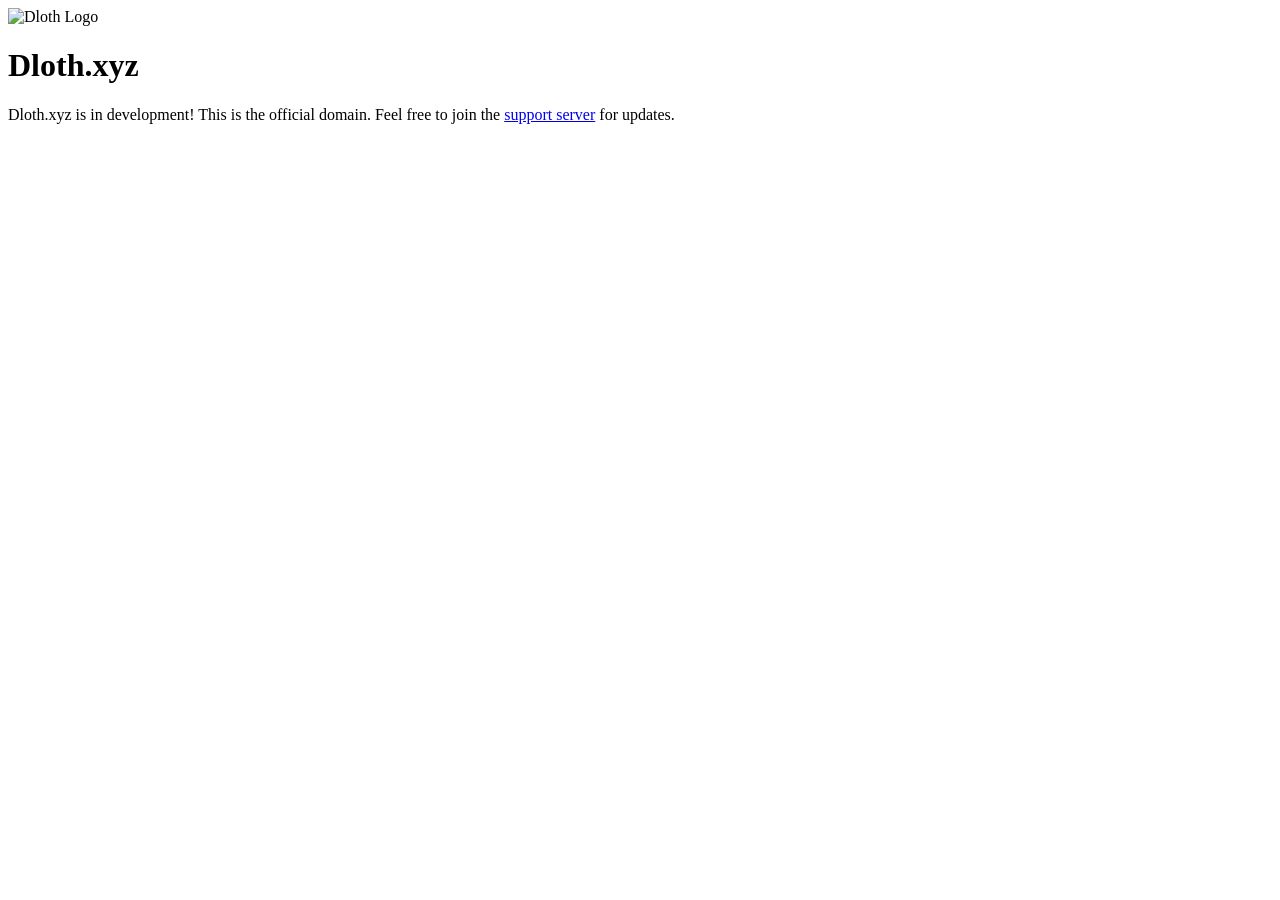
==== index.html @ 9cde771e "Create index.html" ====
<!DOCTYPE html>
<html>
<head>
  <title>Dloth.xyz</title>

  <link rel="icon" type="image/png" href="/dloth.png">

  <meta property="og:title" content="Dloth.xyz">
  <meta property="og:description" content="Dloth.xyz is in development! Not much is on this site, but it's the official domain for Dloth!">
  <meta property="og:image" content="https://dloth-san-aurie.github.io/dloth.png">
  <meta property="og:url" content="https://dloth-san-aurie.github.io">
  <meta property="og:type" content="website">
</head>

<body>

  <img src="/dloth.png" alt="Dloth Logo">

  <h1>Dloth.xyz</h1>

  <p>
    Dloth.xyz is in development! This is the official domain. Feel free to join the
    <a href="https://discord.gg/sdCub9ks5q" target="_blank">support server</a>
    for updates.
  </p>

</body>
</html>
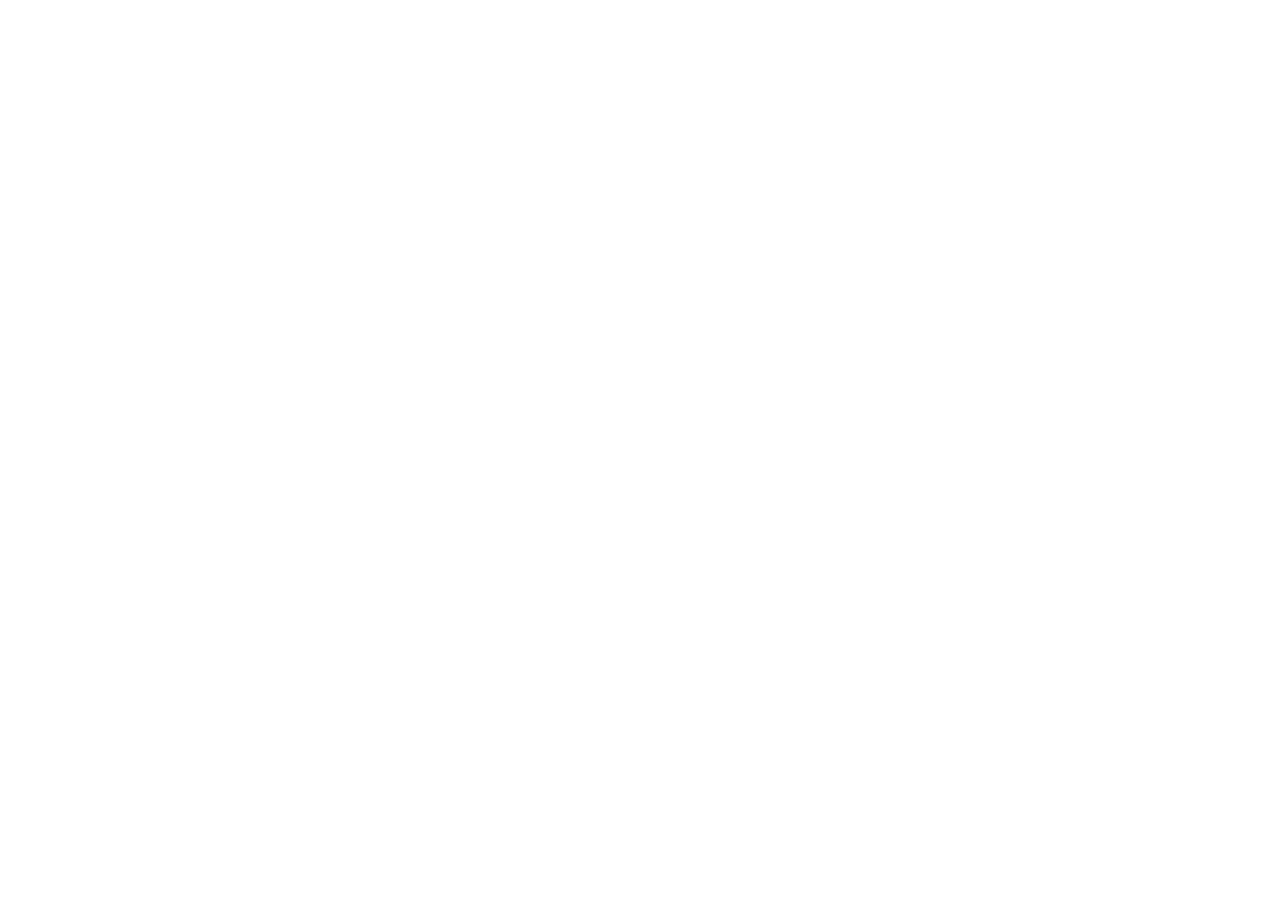
==== commit f976bc84: "Update index.html" ====
--- a/index.html
+++ b/index.html
@@ -1,28 +1,25 @@
-<!DOCTYPE html>
-<html>
-<head>
-  <title>Dloth.xyz</title>
+<!doctype html>
+<html lang="en">
+  <head>
+    <meta charset="UTF-8" />
 
-  <link rel="icon" type="image/png" href="/dloth.png">
+    <meta name="viewport" content="width=device-width, initial-scale=1.0" />
+    <meta property="og:image" content="/assets/icons/dlothIcon.png" />
 
-  <meta property="og:title" content="Dloth.xyz">
-  <meta property="og:description" content="Dloth.xyz is in development! Not much is on this site, but it's the official domain for Dloth!">
-  <meta property="og:image" content="https://dloth-san-aurie.github.io/dloth.png">
-  <meta property="og:url" content="https://dloth-san-aurie.github.io">
-  <meta property="og:type" content="website">
-</head>
+    <title>Dloth.xyz</title>
 
-<body>
-
-  <img src="/dloth.png" alt="Dloth Logo">
-
-  <h1>Dloth.xyz</h1>
-
-  <p>
-    Dloth.xyz is in development! This is the official domain. Feel free to join the
-    <a href="https://discord.gg/sdCub9ks5q" target="_blank">support server</a>
-    for updates.
-  </p>
-
-</body>
+    <link rel="icon" type="image/svg+xml" href="/favicon.svg" />
+    <link rel="icon" type="image/png" href="/assets/icons/dlothIcon.png" />
+    <link rel="preconnect" href="https://fonts.googleapis.com" />
+    <link rel="preconnect" href="https://fonts.gstatic.com" crossorigin />
+    <link
+      href="https://fonts.googleapis.com/css2?family=Montserrat:wght@400;500;600;700&display=swap"
+      rel="stylesheet"
+    />
+    <script type="module" crossorigin src="/assets/index-B3nLIq5v.js"></script>
+    <link rel="stylesheet" crossorigin href="/assets/index-CfTyF4Cd.css">
+  </head>
+  <body>
+    <div id="root"></div>
+  </body>
 </html>
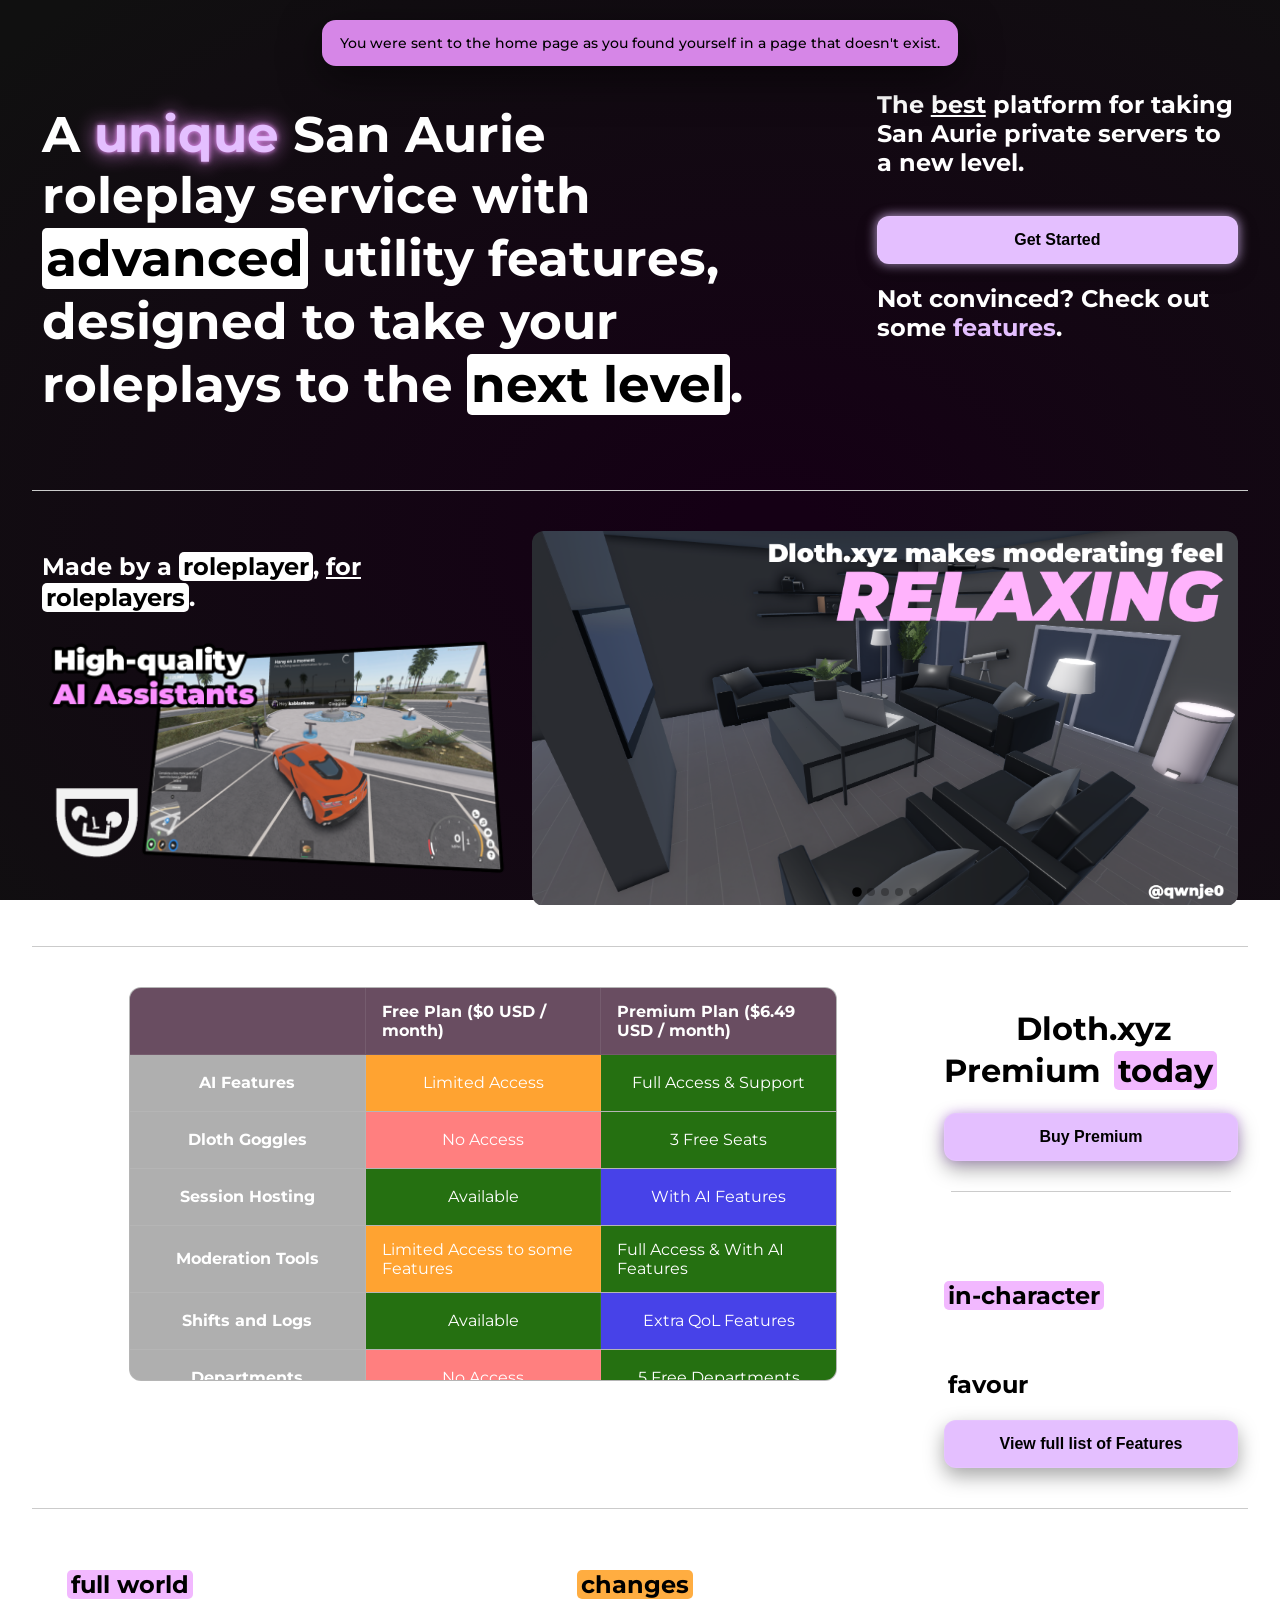
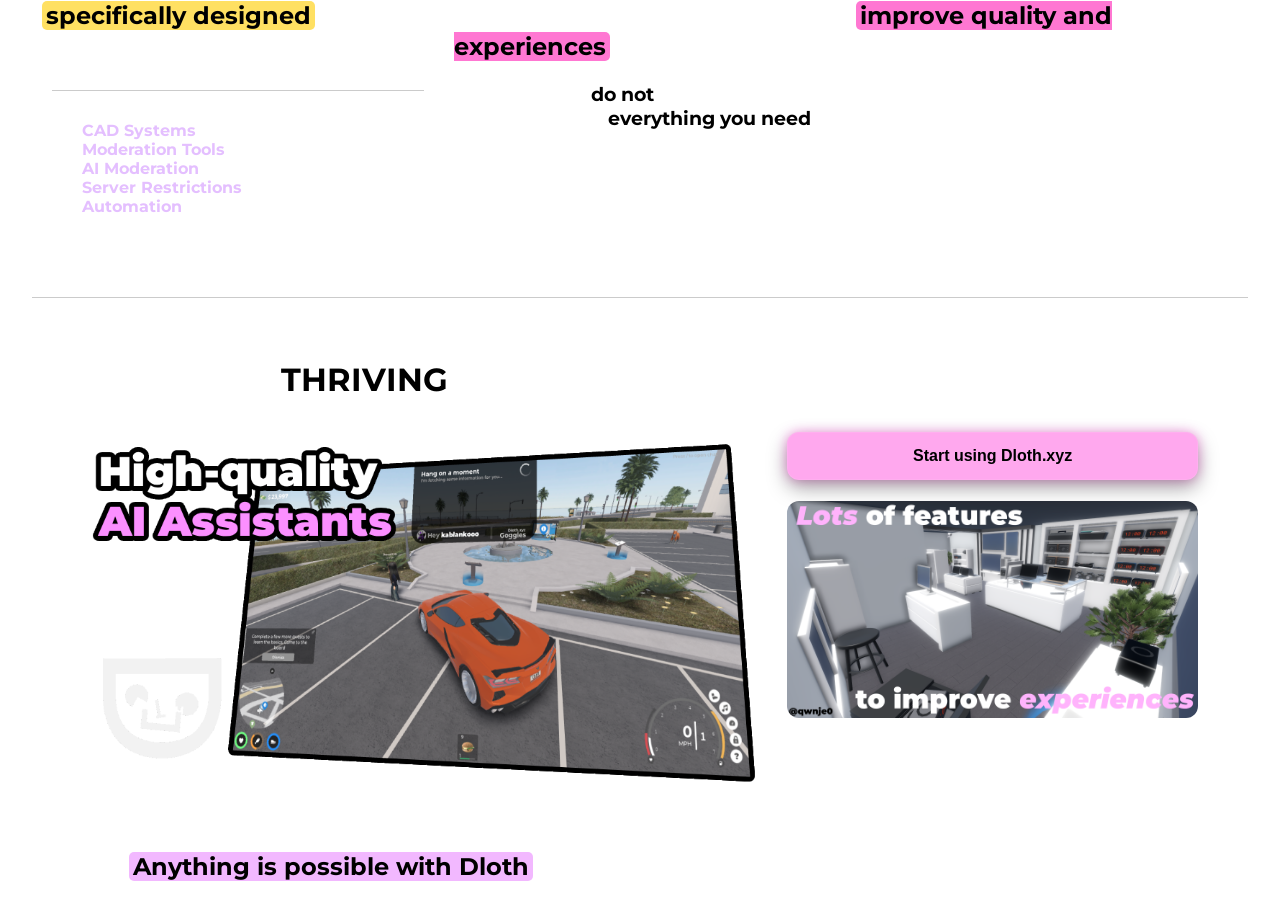
==== commit dba1ba21: "Add files via upload" ====
--- a/index.html
+++ b/index.html
@@ -16,7 +16,7 @@
       href="https://fonts.googleapis.com/css2?family=Montserrat:wght@400;500;600;700&display=swap"
       rel="stylesheet"
     />
-    <script type="module" crossorigin src="/assets/index-B3nLIq5v.js"></script>
+    <script type="module" crossorigin src="/assets/index-D_k5qdnS.js"></script>
     <link rel="stylesheet" crossorigin href="/assets/index-CfTyF4Cd.css">
   </head>
   <body>
--- a/assets/index-CfTyF4Cd.css
+++ b/assets/index-CfTyF4Cd.css
@@ -0,0 +1 @@
+::-webkit-scrollbar{width:8px}::-webkit-scrollbar-track{background:#000e}::-webkit-scrollbar-thumb{background:#1f1f1f;border-radius:999px}::-webkit-scrollbar-thumb:hover{background:#212121}html,body{scroll-behavior:smooth;height:100%;margin:0;padding:0}body{background:radial-gradient(at 60% 60%,#150015 5%,#101010 95%) fixed;min-height:100vh;font-family:Montserrat,sans-serif}h1,h2,h3,h4,h5,h6{color:#fff}.headerMainHomepage{font-size:50px}.text-link{color:#e4bfff;text-decoration:none;position:relative}.text-link:after{content:"";transform-origin:100%;background:#e4bfff;width:100%;height:1px;transition:transform .3s;position:absolute;bottom:-2px;left:0;transform:scaleX(0)}.text-link:hover:after{transform-origin:0;transform:scaleX(1)}.text-link2{color:#000;text-decoration:none;position:relative}.text-link2:after{content:"";transform-origin:100%;background:#000;width:100%;height:1px;transition:transform .3s;position:absolute;bottom:-2px;left:0;transform:scaleX(0)}.text-link2:hover:after{transform-origin:0;transform:scaleX(1)}.text-link3{color:#fff;text-decoration:none;position:relative}.text-link3:after{content:"";transform-origin:100%;background:#fff;width:100%;height:1px;transition:transform .3s;position:absolute;bottom:-2px;left:0;transform:scaleX(0)}.text-link3:hover:after{transform-origin:0;transform:scaleX(1)}.text-link4{color:#ffffff8c;text-decoration:none;position:relative}.text-link4:after{content:"";transform-origin:100%;background:#ffffff8c;width:100%;height:1px;transition:transform .3s;position:absolute;bottom:-2px;left:0;transform:scaleX(0)}.text-link4:hover:after{transform-origin:0;transform:scaleX(1)}.navbar{z-index:1000;background-color:#17171700;border-bottom:1px solid #0000;align-items:center;width:100%;height:60px;padding:0 20px;transition:background-color .25s,border-bottom .25s;display:flex;position:fixed;top:0;left:0}.navbar.scrolled{background-color:#202020;border-bottom:2px solid #434343}.menu-toggle{color:#fff;cursor:pointer;margin-left:auto;font-size:22px;display:none}.page{flex-direction:column;min-height:100vh;display:flex}@media (width<=768px){.navbar{flex-direction:column;align-items:flex-start;height:auto}.menu-toggle{justify-content:center;align-items:center;min-width:44px;min-height:44px;padding:12px;display:flex}.nav-content{flex-direction:column;width:100%;margin-top:10px;display:none}.nav-content.open{background-color:#202020;border-bottom:2px solid #434343;display:flex}}.split{width:95%;margin:0 auto;display:flex}.content{flex:1;padding-top:60px}.split-item{padding:10px}@media (width<=768px){.split{flex-direction:column}.split-item{width:100%;padding:10px 0}}.divider{background:#cbcbcb;border:none;width:95%;height:1px;margin:30px auto}.divider3{background:#1e1e1e;border:none;width:95%;height:1px;margin:10px auto}.divider2{background:#cbcbcb00;border:none;width:95%;height:1px;margin:10px auto}.divider4{background:#cbcbcb00;border:none;width:95%;height:1px;margin:3px auto}.img-rounded{border-radius:12px}.img-crounded{border-radius:600px}.footer{background-color:#000}.footer-text{color:#a9a9a9}.bg-grayblack{background-color:#151515}.bg-graypink{background-color:#151515;border:5px solid #242424cc}.app-layout{height:100vh;display:flex;overflow:hidden}.sidebar{background:#bd92ff11;border-right:3px solid #ffffff10;width:260px;height:100vh;padding:20px;overflow-y:auto}.main-content{flex:1;height:100vh;padding:20px;overflow-y:auto}.sidebar-toggle{display:none}.sidebar a{color:#e4bfff;margin:10px 0;text-decoration:none;display:block}@media (width<=768px){.app-layout{flex-direction:column}.sidebar{z-index:2000;width:80%;max-width:300px;height:100vh;transition:left .3s;position:fixed;top:0;left:-100%;overflow-y:auto;box-shadow:10px 0 30px #0000}.sidebar.open{left:0}.sidebar-toggle{color:#fff;cursor:pointer;background:0 0;border:none;margin-bottom:10px;font-size:26px;display:block}}.overlay{z-index:1500;background:#00000080;position:fixed;inset:0}.gray{color:#969696}.server-bio-container{-webkit-user-select:none;user-select:none;position:relative}.server-bio{white-space:pre-wrap;border-radius:12px;line-height:1.5;transition:max-height .25s;overflow:hidden}
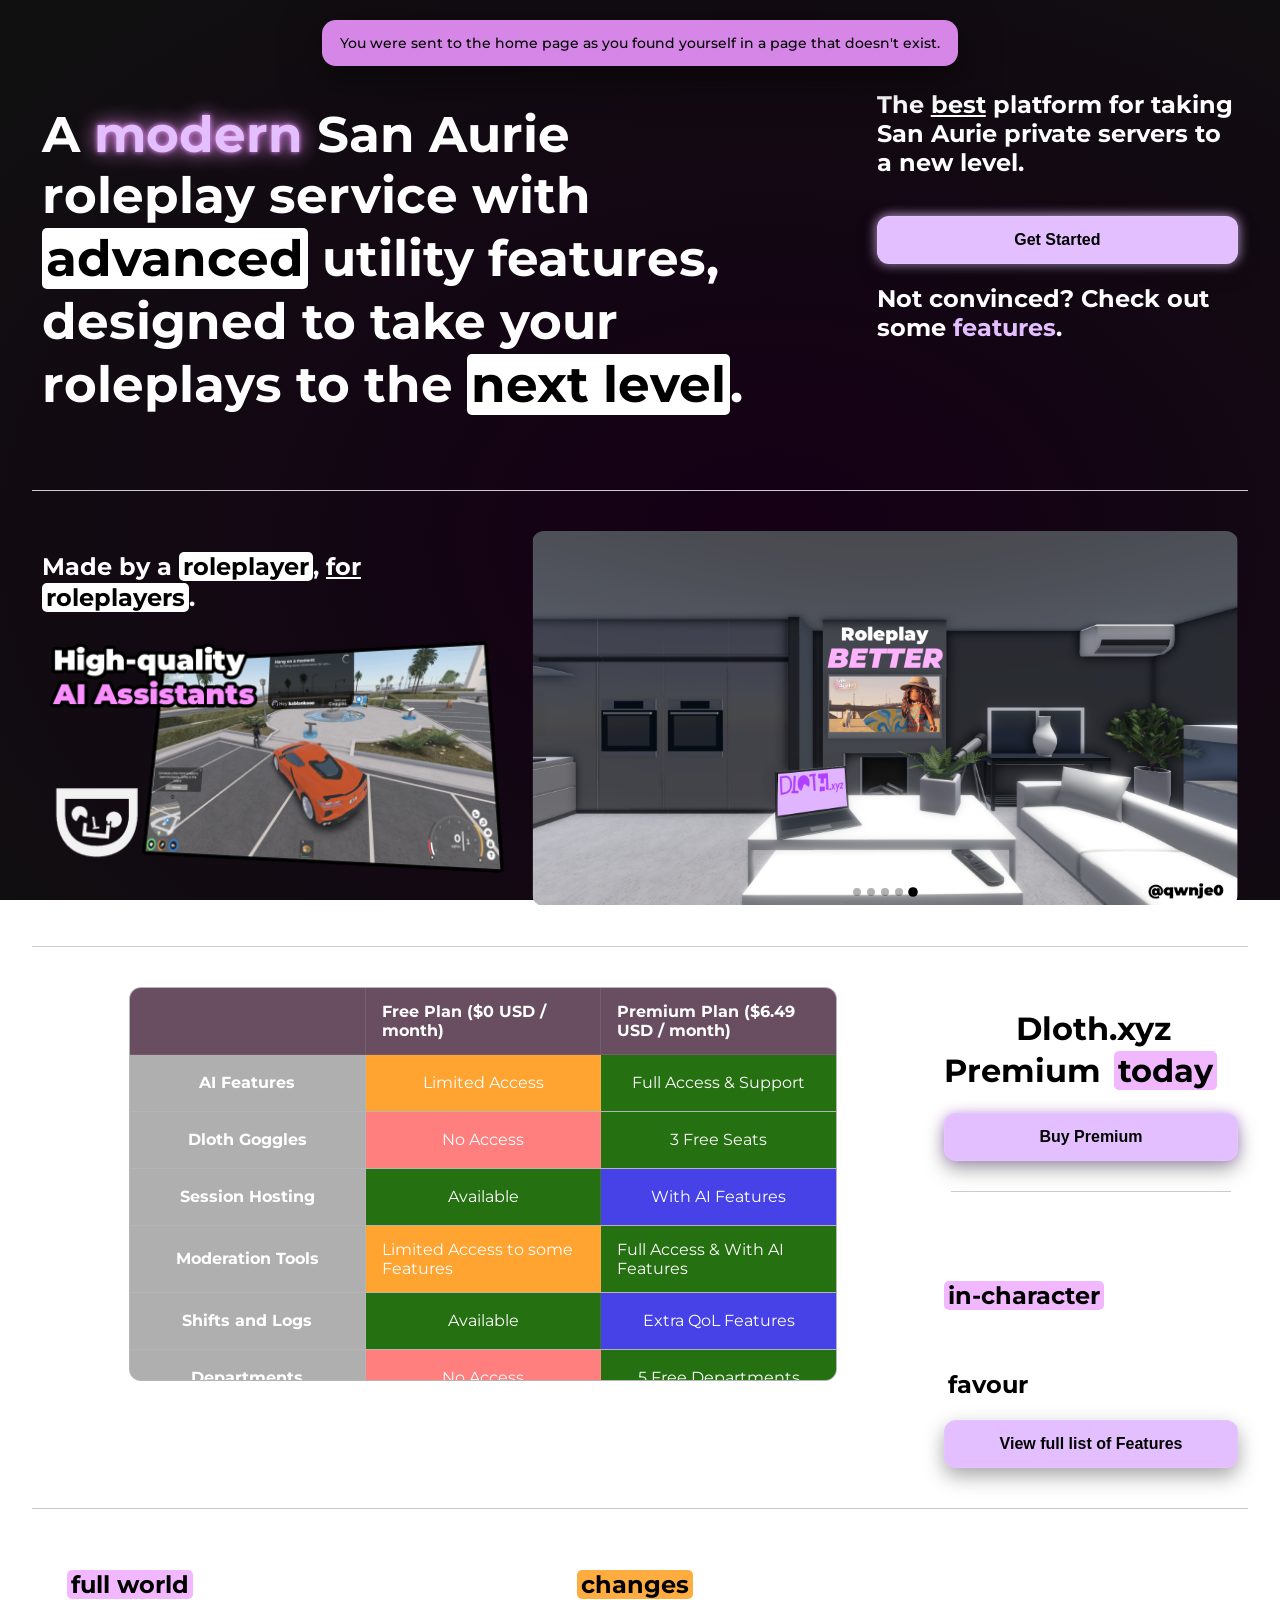
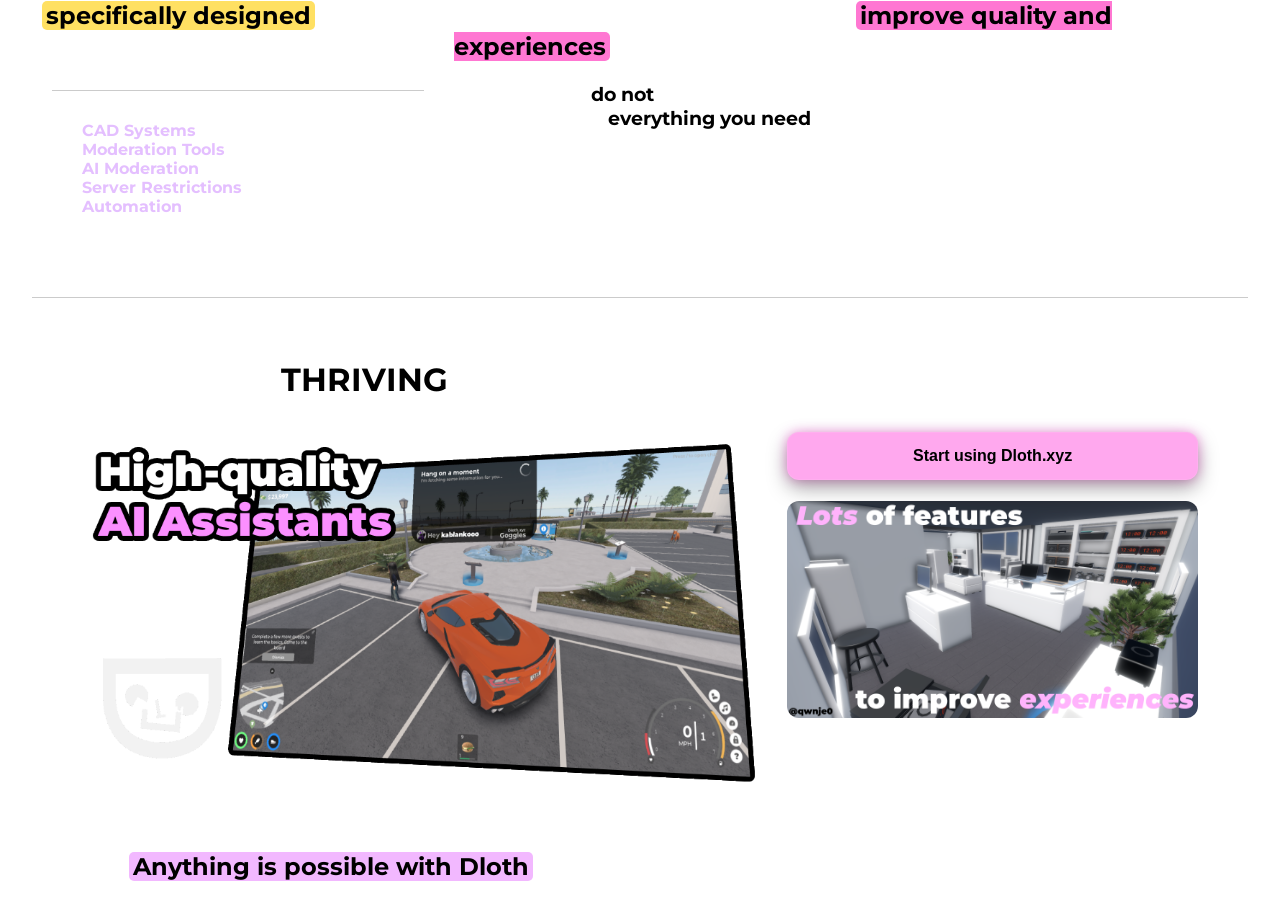
==== commit be4690f4: "Update index.html" ====
--- a/index.html
+++ b/index.html
@@ -5,6 +5,13 @@
 
     <meta name="viewport" content="width=device-width, initial-scale=1.0" />
     <meta property="og:image" content="/assets/icons/dlothIcon.png" />
+
+    <meta property="og:type" content="website" />
+    <meta property="og:title" content="Dloth.xyz" />
+    <meta property="og:description" content="View the preview of Dloth.xyz, the best and number 1 moderation & utlity service for San Aurie private servers." />
+    <meta property="og:url" content="https://dloth.xyz" />
+    <meta property="og:image" content="https://dloth.xyz/assets/icons/dlothIcon.png" />
+    <meta property="og:site_name" content="Dloth.xyz" />
 
     <title>Dloth.xyz</title>
 
